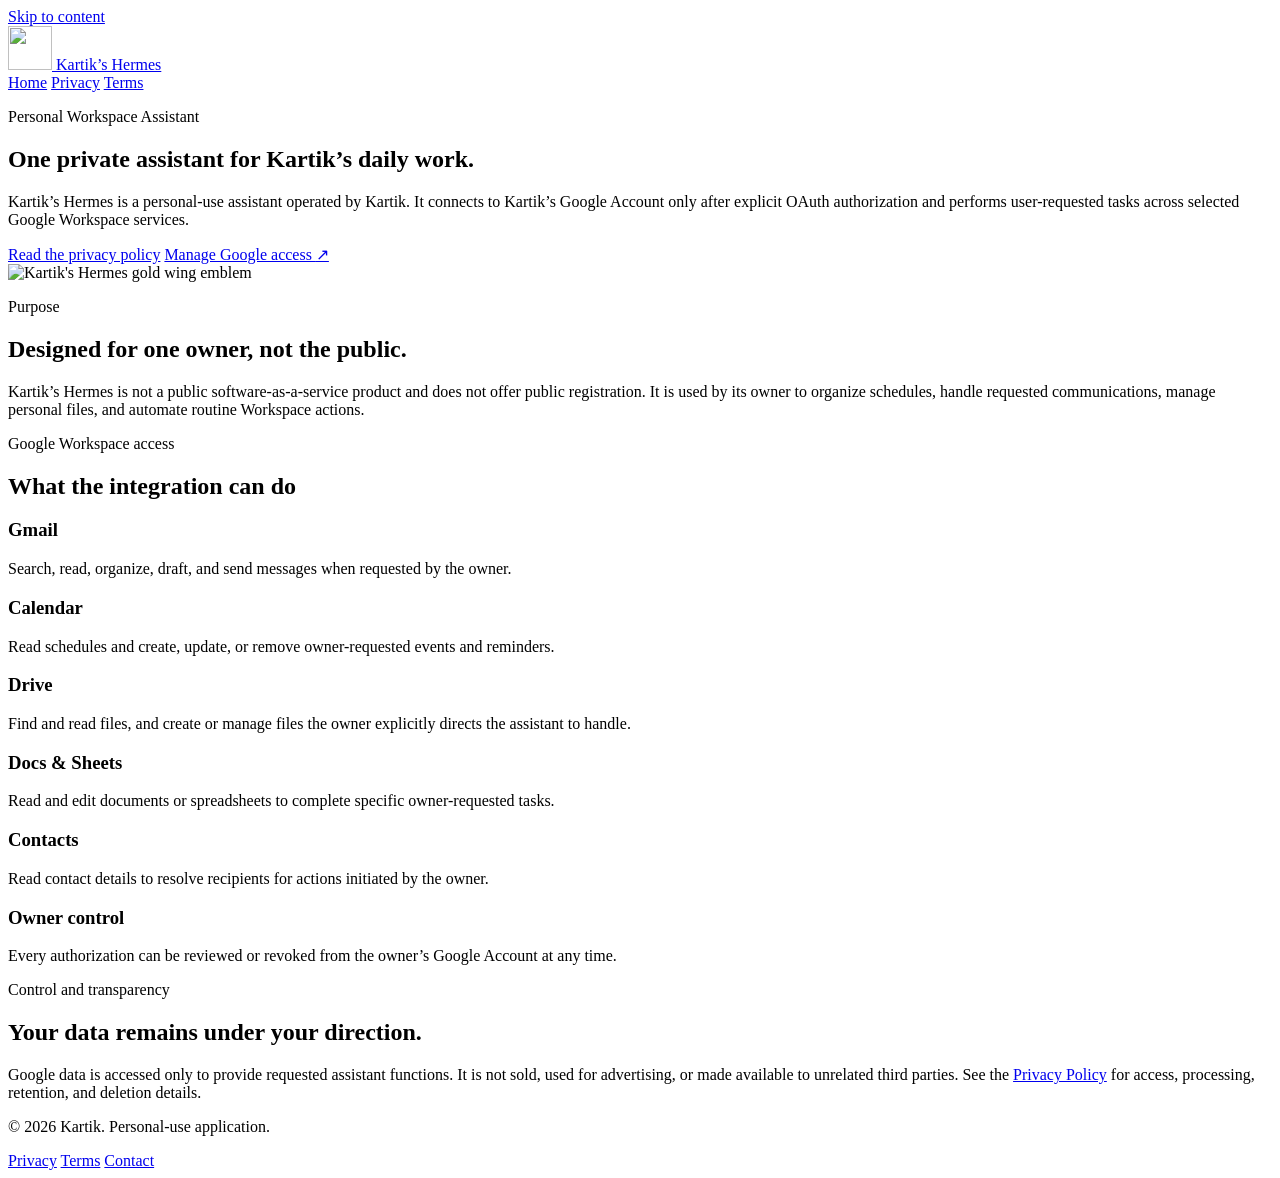
==== index.html @ 21e9918a "feat: publish Kartik's Hermes branding pages" ====
<!doctype html>
<html lang="en">
<head>
  <meta charset="utf-8">
  <meta name="viewport" content="width=device-width, initial-scale=1">
  <meta name="description" content="Kartik's Hermes is a personal AI assistant that helps its owner manage Google Workspace services.">
  <meta name="theme-color" content="#09162f">
  <title>Kartik's Hermes — Personal Workspace Assistant</title>
  <link rel="icon" href="/kartiks-hermes/assets/logo.png" type="image/png">
  <link rel="stylesheet" href="/kartiks-hermes/styles.css">
</head>
<body>
  <a class="skip-link" href="#main">Skip to content</a>
  <header class="site-header">
    <a class="brand" href="/kartiks-hermes/" aria-label="Kartik's Hermes home">
      <img src="/kartiks-hermes/assets/logo.png" width="44" height="44" alt="">
      <span>Kartik’s Hermes</span>
    </a>
    <nav aria-label="Primary navigation">
      <a aria-current="page" href="/kartiks-hermes/">Home</a>
      <a href="/kartiks-hermes/privacy/">Privacy</a>
      <a href="/kartiks-hermes/terms/">Terms</a>
    </nav>
  </header>

  <main id="main">
    <section class="hero" aria-labelledby="hero-title">
      <div>
        <p class="eyebrow">Personal Workspace Assistant</p>
        <h1 id="hero-title">One private assistant for Kartik’s daily work.</h1>
        <p class="lede">Kartik’s Hermes is a personal-use assistant operated by Kartik. It connects to Kartik’s Google Account only after explicit OAuth authorization and performs user-requested tasks across selected Google Workspace services.</p>
        <div class="actions">
          <a class="button" href="/kartiks-hermes/privacy/">Read the privacy policy</a>
          <a class="text-link" href="https://myaccount.google.com/connections" rel="noopener noreferrer">Manage Google access <span aria-hidden="true">↗</span></a>
        </div>
      </div>
      <img class="hero-logo" src="/kartiks-hermes/assets/logo.png" width="240" height="240" alt="Kartik's Hermes gold wing emblem">
    </section>

    <section class="section" aria-labelledby="purpose-title">
      <p class="eyebrow">Purpose</p>
      <h2 id="purpose-title">Designed for one owner, not the public.</h2>
      <p>Kartik’s Hermes is not a public software-as-a-service product and does not offer public registration. It is used by its owner to organize schedules, handle requested communications, manage personal files, and automate routine Workspace actions.</p>
    </section>

    <section class="section" aria-labelledby="capabilities-title">
      <p class="eyebrow">Google Workspace access</p>
      <h2 id="capabilities-title">What the integration can do</h2>
      <div class="capability-grid">
        <article>
          <h3>Gmail</h3>
          <p>Search, read, organize, draft, and send messages when requested by the owner.</p>
        </article>
        <article>
          <h3>Calendar</h3>
          <p>Read schedules and create, update, or remove owner-requested events and reminders.</p>
        </article>
        <article>
          <h3>Drive</h3>
          <p>Find and read files, and create or manage files the owner explicitly directs the assistant to handle.</p>
        </article>
        <article>
          <h3>Docs &amp; Sheets</h3>
          <p>Read and edit documents or spreadsheets to complete specific owner-requested tasks.</p>
        </article>
        <article>
          <h3>Contacts</h3>
          <p>Read contact details to resolve recipients for actions initiated by the owner.</p>
        </article>
        <article>
          <h3>Owner control</h3>
          <p>Every authorization can be reviewed or revoked from the owner’s Google Account at any time.</p>
        </article>
      </div>
    </section>

    <section class="notice" aria-labelledby="control-title">
      <div>
        <p class="eyebrow">Control and transparency</p>
        <h2 id="control-title">Your data remains under your direction.</h2>
      </div>
      <p>Google data is accessed only to provide requested assistant functions. It is not sold, used for advertising, or made available to unrelated third parties. See the <a href="/kartiks-hermes/privacy/">Privacy Policy</a> for access, processing, retention, and deletion details.</p>
    </section>
  </main>

  <footer>
    <p>© 2026 Kartik. Personal-use application.</p>
    <div>
      <a href="/kartiks-hermes/privacy/">Privacy</a>
      <a href="/kartiks-hermes/terms/">Terms</a>
      <a href="https://github.com/litmaspatra" rel="noopener noreferrer">Contact</a>
    </div>
  </footer>
</body>
</html>
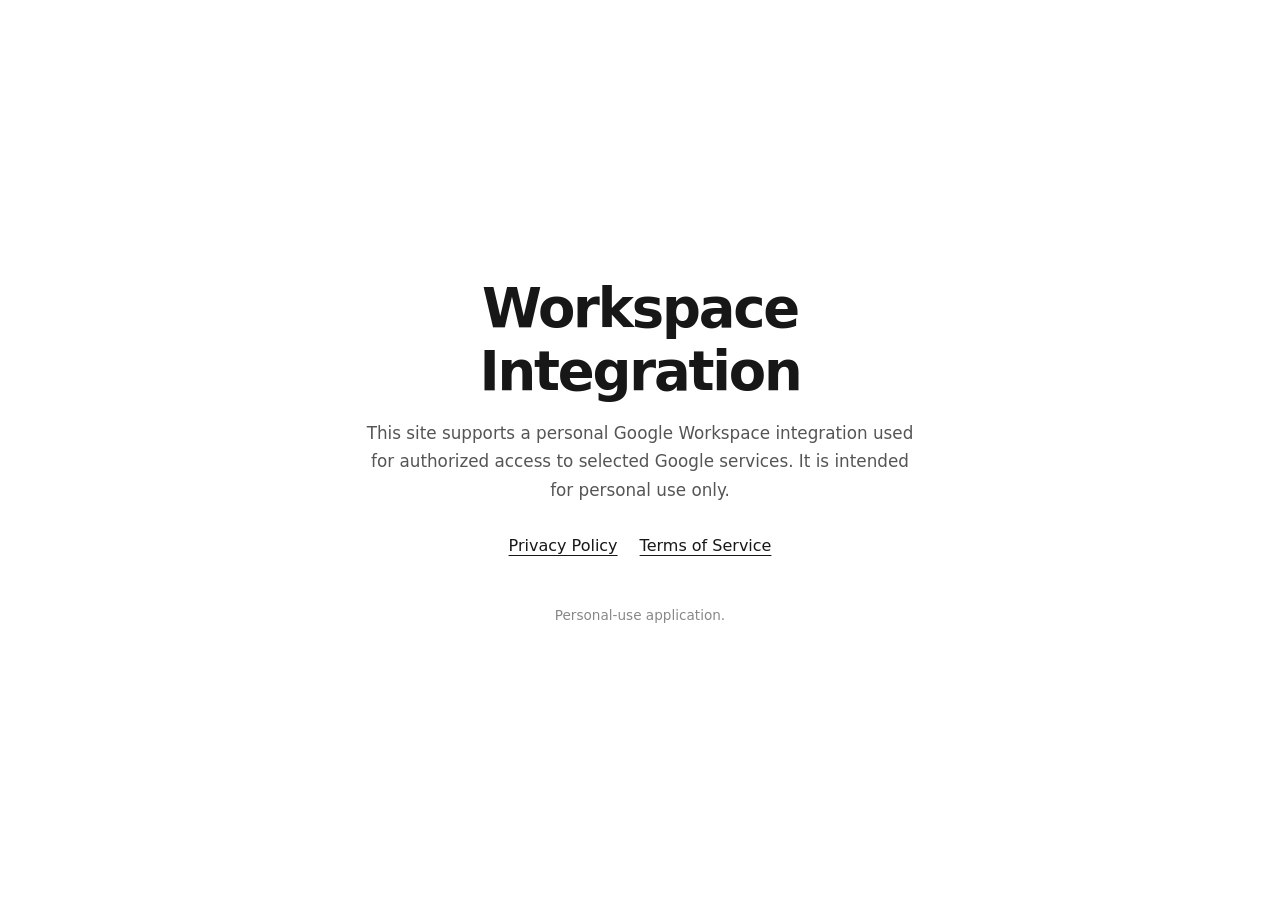
==== commit fbe7ca06: "Simplify OAuth support homepage" ====
--- a/index.html
+++ b/index.html
@@ -3,93 +3,67 @@
 <head>
   <meta charset="utf-8">
   <meta name="viewport" content="width=device-width, initial-scale=1">
-  <meta name="description" content="Kartik's Hermes is a personal AI assistant that helps its owner manage Google Workspace services.">
-  <meta name="theme-color" content="#09162f">
-  <title>Kartik's Hermes — Personal Workspace Assistant</title>
-  <link rel="icon" href="/kartiks-hermes/assets/logo.png" type="image/png">
-  <link rel="stylesheet" href="/kartiks-hermes/styles.css">
+  <meta name="description" content="Personal Google Workspace integration for authorized Google services.">
+  <meta name="theme-color" content="#ffffff">
+  <title>Workspace Integration</title>
+  <style>
+    * { box-sizing: border-box; }
+    body {
+      margin: 0;
+      min-height: 100vh;
+      display: grid;
+      place-items: center;
+      padding: 24px;
+      font-family: system-ui, -apple-system, BlinkMacSystemFont, "Segoe UI", sans-serif;
+      background: #ffffff;
+      color: #171717;
+    }
+    main {
+      width: min(620px, 100%);
+      text-align: center;
+    }
+    h1 {
+      margin: 0 0 16px;
+      font-size: clamp(2rem, 7vw, 3.4rem);
+      font-weight: 650;
+      letter-spacing: -0.04em;
+    }
+    p {
+      margin: 0 auto;
+      max-width: 560px;
+      font-size: 1.05rem;
+      line-height: 1.7;
+      color: #555;
+    }
+    nav {
+      margin-top: 32px;
+      display: flex;
+      justify-content: center;
+      gap: 22px;
+      flex-wrap: wrap;
+    }
+    a {
+      color: #171717;
+      text-underline-offset: 4px;
+    }
+    footer {
+      margin-top: 52px;
+      font-size: .85rem;
+      color: #888;
+    }
+  </style>
 </head>
 <body>
-  <a class="skip-link" href="#main">Skip to content</a>
-  <header class="site-header">
-    <a class="brand" href="/kartiks-hermes/" aria-label="Kartik's Hermes home">
-      <img src="/kartiks-hermes/assets/logo.png" width="44" height="44" alt="">
-      <span>Kartik’s Hermes</span>
-    </a>
-    <nav aria-label="Primary navigation">
-      <a aria-current="page" href="/kartiks-hermes/">Home</a>
-      <a href="/kartiks-hermes/privacy/">Privacy</a>
-      <a href="/kartiks-hermes/terms/">Terms</a>
+  <main>
+    <h1>Workspace Integration</h1>
+    <p>This site supports a personal Google Workspace integration used for authorized access to selected Google services. It is intended for personal use only.</p>
+
+    <nav aria-label="Legal">
+      <a href="/kartiks-hermes/privacy/">Privacy Policy</a>
+      <a href="/kartiks-hermes/terms/">Terms of Service</a>
     </nav>
-  </header>
 
-  <main id="main">
-    <section class="hero" aria-labelledby="hero-title">
-      <div>
-        <p class="eyebrow">Personal Workspace Assistant</p>
-        <h1 id="hero-title">One private assistant for Kartik’s daily work.</h1>
-        <p class="lede">Kartik’s Hermes is a personal-use assistant operated by Kartik. It connects to Kartik’s Google Account only after explicit OAuth authorization and performs user-requested tasks across selected Google Workspace services.</p>
-        <div class="actions">
-          <a class="button" href="/kartiks-hermes/privacy/">Read the privacy policy</a>
-          <a class="text-link" href="https://myaccount.google.com/connections" rel="noopener noreferrer">Manage Google access <span aria-hidden="true">↗</span></a>
-        </div>
-      </div>
-      <img class="hero-logo" src="/kartiks-hermes/assets/logo.png" width="240" height="240" alt="Kartik's Hermes gold wing emblem">
-    </section>
-
-    <section class="section" aria-labelledby="purpose-title">
-      <p class="eyebrow">Purpose</p>
-      <h2 id="purpose-title">Designed for one owner, not the public.</h2>
-      <p>Kartik’s Hermes is not a public software-as-a-service product and does not offer public registration. It is used by its owner to organize schedules, handle requested communications, manage personal files, and automate routine Workspace actions.</p>
-    </section>
-
-    <section class="section" aria-labelledby="capabilities-title">
-      <p class="eyebrow">Google Workspace access</p>
-      <h2 id="capabilities-title">What the integration can do</h2>
-      <div class="capability-grid">
-        <article>
-          <h3>Gmail</h3>
-          <p>Search, read, organize, draft, and send messages when requested by the owner.</p>
-        </article>
-        <article>
-          <h3>Calendar</h3>
-          <p>Read schedules and create, update, or remove owner-requested events and reminders.</p>
-        </article>
-        <article>
-          <h3>Drive</h3>
-          <p>Find and read files, and create or manage files the owner explicitly directs the assistant to handle.</p>
-        </article>
-        <article>
-          <h3>Docs &amp; Sheets</h3>
-          <p>Read and edit documents or spreadsheets to complete specific owner-requested tasks.</p>
-        </article>
-        <article>
-          <h3>Contacts</h3>
-          <p>Read contact details to resolve recipients for actions initiated by the owner.</p>
-        </article>
-        <article>
-          <h3>Owner control</h3>
-          <p>Every authorization can be reviewed or revoked from the owner’s Google Account at any time.</p>
-        </article>
-      </div>
-    </section>
-
-    <section class="notice" aria-labelledby="control-title">
-      <div>
-        <p class="eyebrow">Control and transparency</p>
-        <h2 id="control-title">Your data remains under your direction.</h2>
-      </div>
-      <p>Google data is accessed only to provide requested assistant functions. It is not sold, used for advertising, or made available to unrelated third parties. See the <a href="/kartiks-hermes/privacy/">Privacy Policy</a> for access, processing, retention, and deletion details.</p>
-    </section>
+    <footer>Personal-use application.</footer>
   </main>
-
-  <footer>
-    <p>© 2026 Kartik. Personal-use application.</p>
-    <div>
-      <a href="/kartiks-hermes/privacy/">Privacy</a>
-      <a href="/kartiks-hermes/terms/">Terms</a>
-      <a href="https://github.com/litmaspatra" rel="noopener noreferrer">Contact</a>
-    </div>
-  </footer>
 </body>
 </html>
